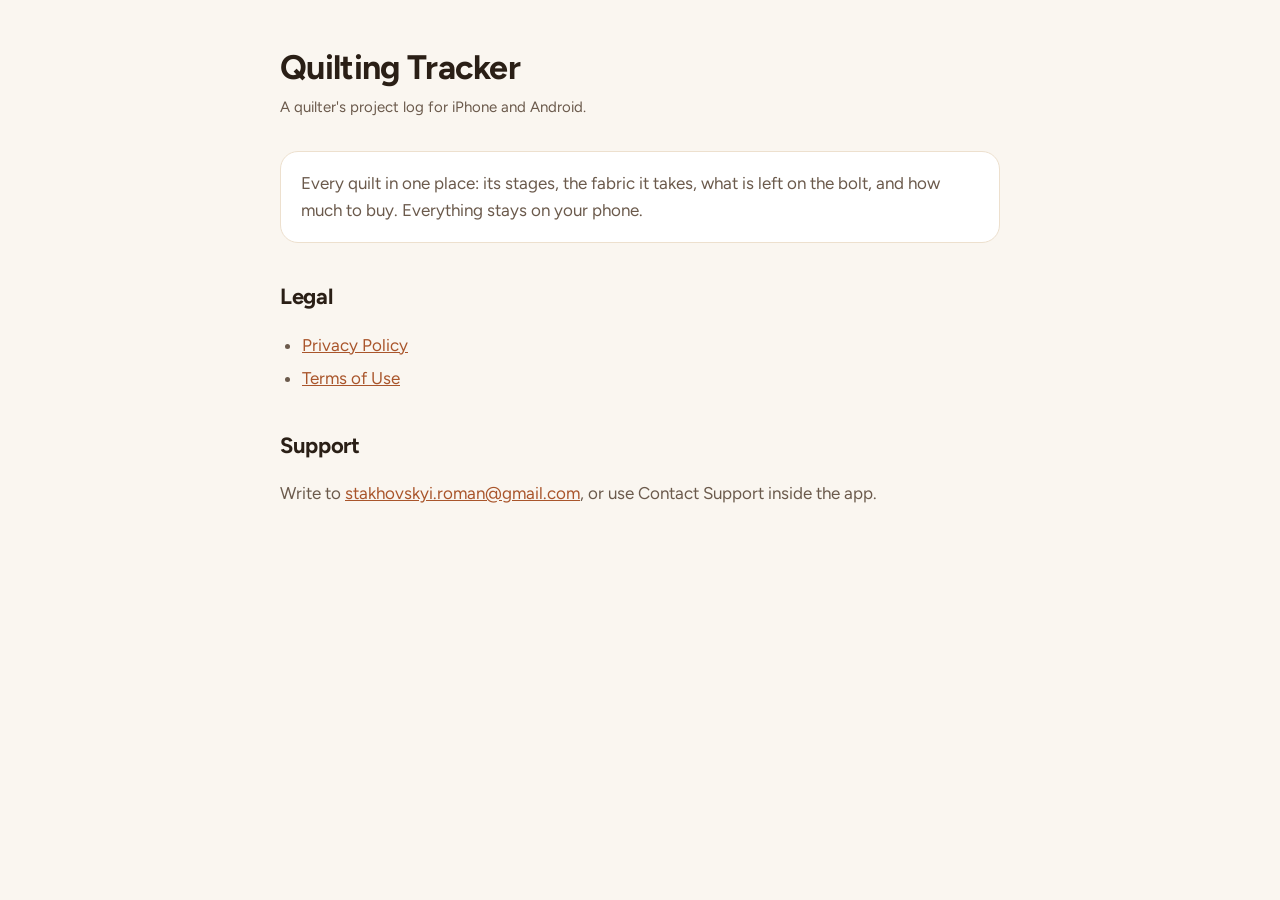
==== quilting-tracker/index.html @ fa856ae5 "add the legal pages for Quilting Tracker One public place for the documents the stores require, so a" ====
<!DOCTYPE html>
<html lang="en">
<head>
<meta charset="utf-8">
<meta name="viewport" content="width=device-width, initial-scale=1">
<title>Quilting Tracker</title>
<link rel="preconnect" href="https://fonts.googleapis.com">
<link rel="preconnect" href="https://fonts.gstatic.com" crossorigin>
<link href="https://fonts.googleapis.com/css2?family=Figtree:wght@400;600;700;800&display=swap" rel="stylesheet">
<link rel="stylesheet" href="../style.css">
</head>
<body>
<main>
<header>
  <h1>Quilting Tracker</h1>
  <p class="updated">A quilter's project log for iPhone and Android.</p>
</header>

<div class="card">
  <p>Every quilt in one place: its stages, the fabric it takes, what is left on the bolt, and
  how much to buy. Everything stays on your phone.</p>
</div>

<h2>Legal</h2>
<ul>
  <li><a href="privacy.html">Privacy Policy</a></li>
  <li><a href="terms.html">Terms of Use</a></li>
</ul>

<h2>Support</h2>
<p>Write to <a href="mailto:stakhovskyi.roman@gmail.com">stakhovskyi.roman@gmail.com</a>, or use
Contact Support inside the app.</p>
</main>
</body>
</html>
---- style.css ----
/* The app's own palette, so the pages read as part of it. */
:root {
  --ground: #FAF6F0;
  --card: #FFFFFF;
  --ink: #2A1F16;
  --body: #6B5A4C;
  --line: #EDE0CE;
  --accent: #A9552B;
}

* { box-sizing: border-box; }

body {
  margin: 0;
  padding: 0 20px 64px;
  background: var(--ground);
  color: var(--body);
  font: 17px/1.6 'Figtree', -apple-system, BlinkMacSystemFont, 'Segoe UI', system-ui, sans-serif;
}

main { max-width: 720px; margin: 0 auto; }

header { padding: 48px 0 8px; }

h1 { color: var(--ink); font-size: 34px; line-height: 1.15; margin: 0 0 8px; letter-spacing: -0.02em; }
h2 { color: var(--ink); font-size: 22px; margin: 36px 0 10px; letter-spacing: -0.015em; }
p, li { font-size: 17px; }
ul { padding-left: 22px; }
li { margin: 6px 0; }
a { color: var(--accent); }

.updated { color: var(--body); font-size: 15px; margin: 0; }

.card {
  background: var(--card);
  border: 1px solid var(--line);
  border-radius: 18px;
  padding: 18px 20px;
  margin: 24px 0;
}

.card p:first-child { margin-top: 0; }
.card p:last-child { margin-bottom: 0; }

footer { margin-top: 48px; padding-top: 18px; border-top: 1px solid var(--line); font-size: 15px; }
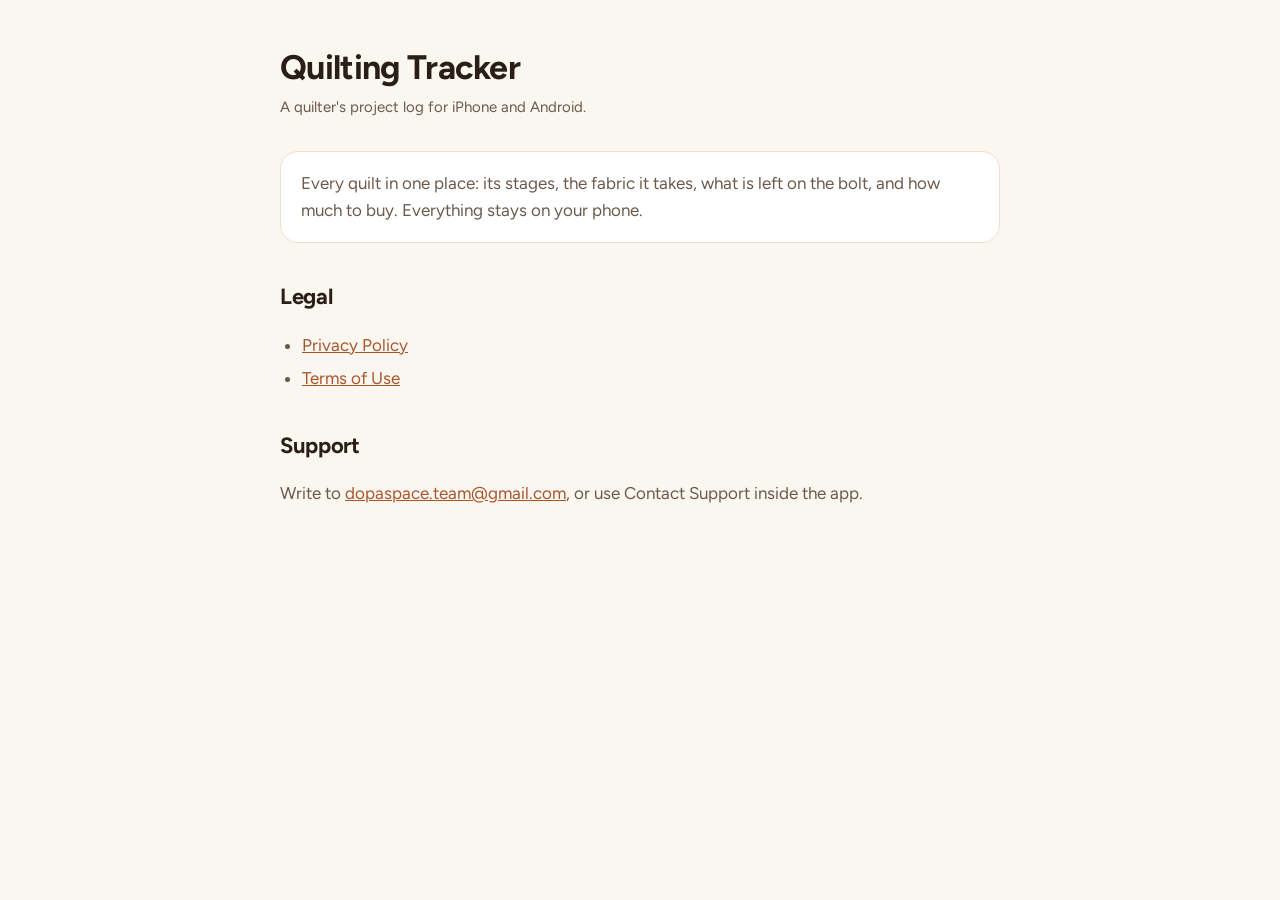
==== commit 4e906689: "write to the support address, and only the address The pages are public and a store listing points a" ====
--- a/quilting-tracker/index.html
+++ b/quilting-tracker/index.html
@@ -28,7 +28,7 @@
 </ul>
 
 <h2>Support</h2>
-<p>Write to <a href="mailto:stakhovskyi.roman@gmail.com">stakhovskyi.roman@gmail.com</a>, or use
+<p>Write to <a href="mailto:dopaspace.team@gmail.com">dopaspace.team@gmail.com</a>, or use
 Contact Support inside the app.</p>
 </main>
 </body>
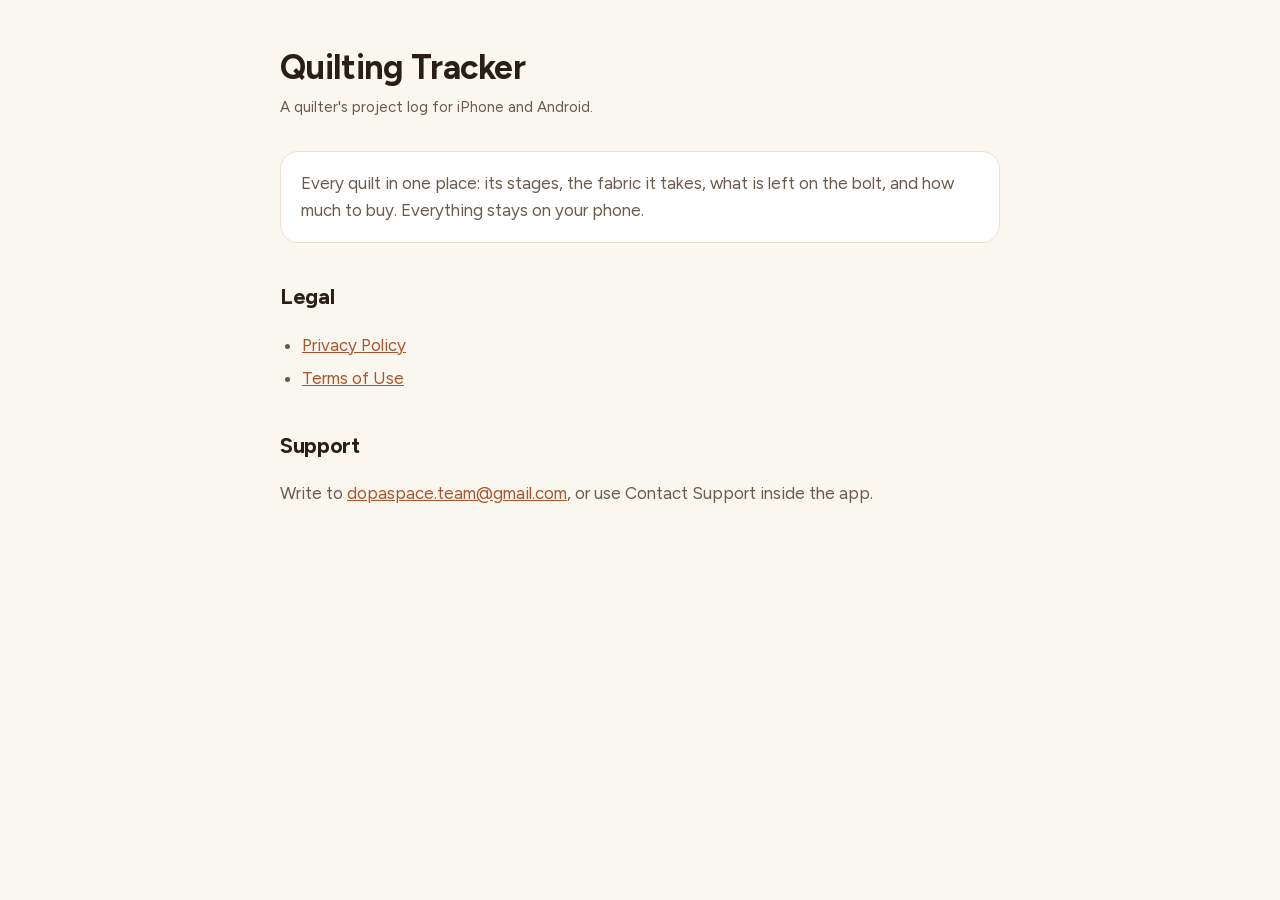
==== commit 66806def: "self-host figtree, name every recipient and its country, quote the 90-day crash retention, add the c" ====
--- a/quilting-tracker/index.html
+++ b/quilting-tracker/index.html
@@ -4,9 +4,6 @@
 <meta charset="utf-8">
 <meta name="viewport" content="width=device-width, initial-scale=1">
 <title>Quilting Tracker</title>
-<link rel="preconnect" href="https://fonts.googleapis.com">
-<link rel="preconnect" href="https://fonts.gstatic.com" crossorigin>
-<link href="https://fonts.googleapis.com/css2?family=Figtree:wght@400;600;700;800&display=swap" rel="stylesheet">
 <link rel="stylesheet" href="../style.css">
 </head>
 <body>
--- a/style.css
+++ b/style.css
@@ -1,3 +1,78 @@
+/* Figtree, served from this repository: a font pulled from Google would hand every
+   reader's IP address to Google on a page whose subject is who sees their data. */
+/* latin-ext */
+@font-face {
+  font-family: 'Figtree';
+  font-style: normal;
+  font-weight: 400;
+  font-display: swap;
+  src: url(fonts/figtree-0.woff2) format('woff2');
+  unicode-range: U+0100-02BA, U+02BD-02C5, U+02C7-02CC, U+02CE-02D7, U+02DD-02FF, U+0304, U+0308, U+0329, U+1D00-1DBF, U+1E00-1E9F, U+1EF2-1EFF, U+2020, U+20A0-20AB, U+20AD-20C0, U+2113, U+2C60-2C7F, U+A720-A7FF;
+}
+/* latin */
+@font-face {
+  font-family: 'Figtree';
+  font-style: normal;
+  font-weight: 400;
+  font-display: swap;
+  src: url(fonts/figtree-1.woff2) format('woff2');
+  unicode-range: U+0000-00FF, U+0131, U+0152-0153, U+02BB-02BC, U+02C6, U+02DA, U+02DC, U+0304, U+0308, U+0329, U+2000-206F, U+20AC, U+2122, U+2191, U+2193, U+2212, U+2215, U+FEFF, U+FFFD;
+}
+/* latin-ext */
+@font-face {
+  font-family: 'Figtree';
+  font-style: normal;
+  font-weight: 600;
+  font-display: swap;
+  src: url(fonts/figtree-4.woff2) format('woff2');
+  unicode-range: U+0100-02BA, U+02BD-02C5, U+02C7-02CC, U+02CE-02D7, U+02DD-02FF, U+0304, U+0308, U+0329, U+1D00-1DBF, U+1E00-1E9F, U+1EF2-1EFF, U+2020, U+20A0-20AB, U+20AD-20C0, U+2113, U+2C60-2C7F, U+A720-A7FF;
+}
+/* latin */
+@font-face {
+  font-family: 'Figtree';
+  font-style: normal;
+  font-weight: 600;
+  font-display: swap;
+  src: url(fonts/figtree-5.woff2) format('woff2');
+  unicode-range: U+0000-00FF, U+0131, U+0152-0153, U+02BB-02BC, U+02C6, U+02DA, U+02DC, U+0304, U+0308, U+0329, U+2000-206F, U+20AC, U+2122, U+2191, U+2193, U+2212, U+2215, U+FEFF, U+FFFD;
+}
+/* latin-ext */
+@font-face {
+  font-family: 'Figtree';
+  font-style: normal;
+  font-weight: 700;
+  font-display: swap;
+  src: url(fonts/figtree-2.woff2) format('woff2');
+  unicode-range: U+0100-02BA, U+02BD-02C5, U+02C7-02CC, U+02CE-02D7, U+02DD-02FF, U+0304, U+0308, U+0329, U+1D00-1DBF, U+1E00-1E9F, U+1EF2-1EFF, U+2020, U+20A0-20AB, U+20AD-20C0, U+2113, U+2C60-2C7F, U+A720-A7FF;
+}
+/* latin */
+@font-face {
+  font-family: 'Figtree';
+  font-style: normal;
+  font-weight: 700;
+  font-display: swap;
+  src: url(fonts/figtree-3.woff2) format('woff2');
+  unicode-range: U+0000-00FF, U+0131, U+0152-0153, U+02BB-02BC, U+02C6, U+02DA, U+02DC, U+0304, U+0308, U+0329, U+2000-206F, U+20AC, U+2122, U+2191, U+2193, U+2212, U+2215, U+FEFF, U+FFFD;
+}
+/* latin-ext */
+@font-face {
+  font-family: 'Figtree';
+  font-style: normal;
+  font-weight: 800;
+  font-display: swap;
+  src: url(fonts/figtree-6.woff2) format('woff2');
+  unicode-range: U+0100-02BA, U+02BD-02C5, U+02C7-02CC, U+02CE-02D7, U+02DD-02FF, U+0304, U+0308, U+0329, U+1D00-1DBF, U+1E00-1E9F, U+1EF2-1EFF, U+2020, U+20A0-20AB, U+20AD-20C0, U+2113, U+2C60-2C7F, U+A720-A7FF;
+}
+/* latin */
+@font-face {
+  font-family: 'Figtree';
+  font-style: normal;
+  font-weight: 800;
+  font-display: swap;
+  src: url(fonts/figtree-7.woff2) format('woff2');
+  unicode-range: U+0000-00FF, U+0131, U+0152-0153, U+02BB-02BC, U+02C6, U+02DA, U+02DC, U+0304, U+0308, U+0329, U+2000-206F, U+20AC, U+2122, U+2191, U+2193, U+2212, U+2215, U+FEFF, U+FFFD;
+}
+
 /* The app's own palette, so the pages read as part of it. */
 :root {
   --ground: #FAF6F0;
